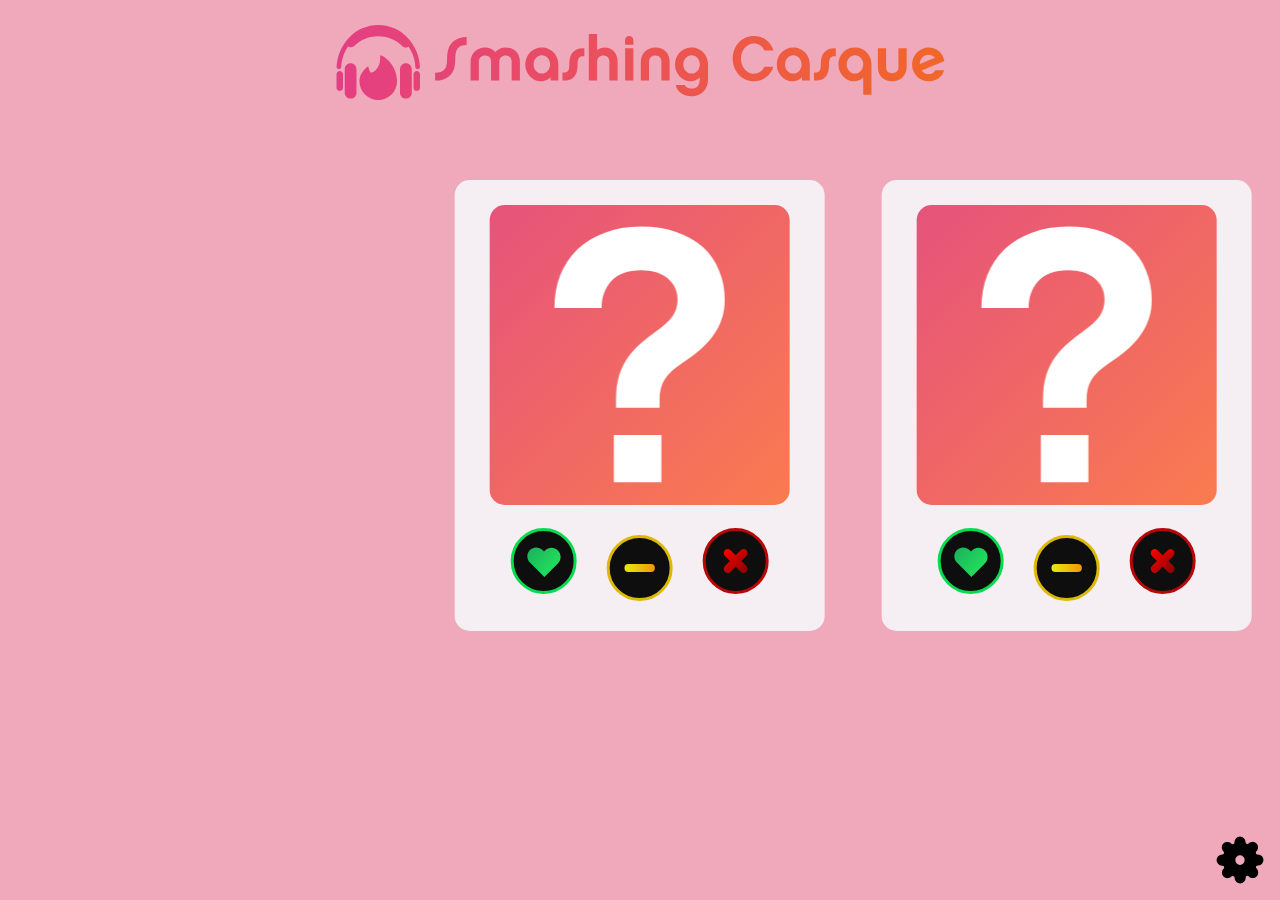
==== Casque/Index.html @ e7920773 "Projet - Casque" ====
<!DOCTYPE html>
<html>
<head>
    <meta charset="UTF-8">
    <title>Smashing Casque</title>
    <link rel="shortcut icon" href="Item/Picture/Logo Smashing Casque 1.png" type="image/x-icon">
    <link rel="stylesheet" href="Item/style/style.css">
</head>

<body>
    <!-- valeur constante -->
    <script>
        const titre_musique = ["Pharrell Williams - Happy", "Blinding Lights - The Weeknd", "Quentin Mosimann - Psyké Underground", "Cars", "Rick Astley - Never Gonna Give You Up", "La mort - Dumb Ways to Die", "Forza Horizon 3", "Noisestorm - Crab Rave", "NOOOOOB - It's raining tacos", "Capibara musclé", "Maroon 5 - Moves like Jagger (Sped Up)", "Chevre - Aaaaaaaaah", "JIAFEI - Ye Hua Xiang"]
        const nom_casque = {
            'Apple' : ['AirPods Max - Gris sideral'],

            'Beats' : ['Beats Solo3 sans fil - Noir', 
                       'BEATS STUDIO3 SANS FIL - Noir obscur'],
            
            'Bose' : ['Bose QuietComfort 45 Headphones - Midnight Blue',
                      'Bose QuietComfort SE headphones - Noir',
                      'Casque Bose Noise Cancelling Headphones 700 UC - Noir'],

            'JBL' : ['JBL Tour One Reconditionne - Noir',
                     'JBL Live 660NC - Noir',
                     'JBL Tune 720BT - Noir'],
            'Marshall': ['MAJOR IV - Noir',
                         'MONITOR II - Noir'],
            'Sennheiser' : ['MOMENTUM 4 Wireless - Noir'],
            'Sony' : ['WH-1000XM4 - Bleu Nuit',
                      'WH-1000XM5 - Noir',
                      'WH-XB910N - Noir'],
            'Steelseries' : ['ARCTIS 9X - Noir et Vert',
                             'ARCTIS 7+ - Blanc',
                             'ARCTIS 7P+ WIRELESS - Blanc']
        }
    </script>

    <!-- Titre + element_principale -->
    <div><img src="Item/Picture/Logo Smashing Casque 2.svg" style="margin: auto; display: block; margin-top: 25px;" height="75px"></div>
    
    <div style="display: flex;flex-direction: row;flex-wrap: nowrap;align-items: center;" id="element_parent"></div>
    
    <div class="element-parent-resulta" style="display: none;" id="element_parent_resulta"></div>
 
    
    <!-- Parametre -->
    <div class="parametre" onclick="parametre(true)"><img src="Item/Picture/parametre.svg" height="50px" width="50px"></div>
    <div id="parametre_fond">
        <img src="Item/Picture/croie_fond.png" style="width: 35px; height: 35px; margin: 10px; cursor: pointer; position: absolute;" onclick="parametre(false)">
        <h4>Marque de casque audio</h4>
        <div style="display: flex; flex-direction: row; flex-wrap: nowrap;">
            <div class="div_parametre">
                <div class="div_parametre_enfant"><div class="checkbox" id="checkbox1" onclick="bouton_casque(1)" style="background-image: url('Item/Picture/V.svg');"></div><h2>Apple</h2></div>
                <div class="div_parametre_enfant"><div class="checkbox" id="checkbox2" onclick="bouton_casque(2)" style="background-image: url('Item/Picture/V.svg');"></div><h2>Beats</h2></div>
                <div class="div_parametre_enfant"><div class="checkbox" id="checkbox3" onclick="bouton_casque(3)" style="background-image: url('Item/Picture/V.svg');"></div><h2>Bose</h2></div>
                <div class="div_parametre_enfant"><div class="checkbox" id="checkbox4" onclick="bouton_casque(4)" style="background-image: url('Item/Picture/V.svg');"></div><h2>JBL</h2></div>
            </div>
            <div class="div_parametre">
                <div class="div_parametre_enfant"><div class="checkbox" id="checkbox5" onclick="bouton_casque(5)" style="background-image: url('Item/Picture/V.svg');"></div><h2>Marshall</h2></div>
                <div class="div_parametre_enfant"><div class="checkbox" id="checkbox6" onclick="bouton_casque(6)" style="background-image: url('Item/Picture/V.svg');"></div><h2>Sennheiser</h2></div>
                <div class="div_parametre_enfant"><div class="checkbox" id="checkbox7" onclick="bouton_casque(7)" style="background-image: url('Item/Picture/V.svg');"></div><h2>Sony</h2></div>
                <div class="div_parametre_enfant"><div class="checkbox" id="checkbox8" onclick="bouton_casque(8)" style="background-image: url('Item/Picture/V.svg');"></div><h2>SteelSeries</h2></div>
            </div>
        </div>
        <div class="actualiser" onclick="actualiser()">Actualiser</div>
        <!-- </div> -->
        <div class="parametre_musique" >
            <div class="parametre_musique_image"><img src="Item/Musique/image/musique-1.png" style="margin: 10px;" width="75px" id="parametre_musique_image_id"><h3 id="parametre_musique_nom_id"></h3></div>
            <div style="position: relative;">
                <div id="progresse_barre" style=" position:absolute; background-color: rgb(8, 156, 60); width: 0%; height: 10px; border-radius: 19px; margin-bottom: 10px; margin-top: 10px;"></div>
                <div style="background-color: rgb(36 8 8); width: 100%; height: 10px; border-radius: 19px; margin-bottom: 10px; margin-top: 10px;"></div>
            </div>
            <div class="parametre_musique_bouton">
                <img src="Item/Picture/avent.svg" style="cursor: pointer;" class="bouton-avent" onclick="musique_seting(1)">
                <img src="Item/Picture/son-on.svg" style="cursor: pointer;" class="bouton-son" onclick="musique_seting(2)" id="volume">
                <img src="Item/Picture/passe.svg" style="cursor: pointer;" class="bouton-passe" onclick="musique_seting(3)">
            </div>
        </div>
    </div>

    <!-- Musique -->
    <div style="display: none;" id="audio"></div>

    <!-- Script -->
    <script src="Item/JS/seul.js"></script>
    <script src="Item/JS/multiple.js"></script>
    <script src="Item/JS/musique.js"></script>
    <script src="Item/JS/principale.js"></script>
    <script src="Item/JS/resulta.js"></script>
</body>
</html>
---- Casque/Item/style/style.css ----
@font-face {
    font-family: 'tinder';
    src: url('Item/fonts/tinder.ttf') format('ttf')
}

::-webkit-scrollbar {
  display: none;
}

body::-ms-scrollbar {
    display: none;
}

body {
    margin: 0px;
    padding: 0px;
    display: flex;
    flex-direction: column;
    align-items: center;
    text-decoration: none;
    overflow: auto;
    overflow-x: hidden;
    scrollbar-width: none;
    -ms-overflow-style: none;
    background: #efa9ba;
    font-family: 'tinder', 'Franklin Gothic Medium', 'Arial Narrow', Arial, sans-serif;
}




.element_principale {
    background-color: rgb(245, 238, 243);

    padding: 25px;
    padding-bottom: 15px;
    padding-left: 35px;
    padding-right: 35px;
    margin: 30px;
    border-radius: 15px;

    flex-wrap: wrap;
    display: flex;
    flex-direction: column;
    flex-wrap: nowrap;
    align-items: center;
    justify-content: space-evenly;
    align-content: space-around;

    transform: translateY(50px);
    transition: transform 0.5s ease-in-out;
}

.element_principale.active {
    transform: translateY(-25px);
}

.image {
    transition: .3s background-image ease-in-out;
    background-image: url("../Picture/image-secret.svg");
    background-repeat: no-repeat;
    background-size: 100%;
    border-radius: 15px;
    width: 300px;
    height: 300px;
    cursor: pointer;
}

.image:hover {
    transition: .3s background-image ease-in-out;
    background-image: url("../Picture/image-secret-play.svg");
}

.parent-texte {
    display: flex;
    flex-direction: column;
    align-items: center;
}

.texte1, .texte2 {
    color: rgb(23, 23, 23);
    font-size: 20px;
    flex: 1 1 100%;
}

.texte1 {
    margin-bottom: 2.5px;
}

.texte2 {
    margin-top: 2.5px;
}

.img-button {
    display: block;
    margin: 10px;
    width: 40px;
    height: 40px;
}

.div-button-coeur, .div-button-barre, .div-button-croie {
    margin: 15px;
    background-color: rgb(14, 14, 14);
    border: solid rgb(7, 220, 78) 3px;
    border-radius: 100%;
    cursor: pointer;
}        

.div-button-coeur {
    border: solid rgb(7, 220, 78) 3px;
}

.div-button-barre {
    margin-top: 30px;
    border: solid rgb(220, 185, 7) 3px;
}

.div-button-croie {
    border: solid rgb(183, 7, 7) 3px;
}

.div-button-croie:hover, .div-button-barre:hover, .div-button-coeur:hover {
    scale: 1.1;
    transition: .2s scale ease-in-out;
}

.div-button-croie, .div-button-barre, .div-button-coeur {
    scale: 1;
    transition: .2s scale ease-in-out;
}

.parametre {
    transition: .5s rotate ease-in-out;
    rotate: 0deg;
    border-radius: 100%;
    height: 50px;
    width: 50px;
    padding: 5px;
    cursor: pointer;
    position: fixed;
    z-index: 100;
    bottom: 0;
    right: 0;
    margin: 10px;
}

.parametre:hover {
    transition: .5s rotate ease-in-out;
    rotate: 45deg;
}

#parametre_fond {
    position: fixed; 
    z-index: 200; 
    bottom: 0; 
    right: 0; 
    width: 450px;
    height: 100%;
    background-color: #0e0e0e;

    transform: translateX(450px);
    transition: 1s transform ease-in-out;
}

h2 {
    color: #f5eef3;
    padding-left: 15px;
}

.div_parametre {
    width: 100%;
    display: flex;
    flex-direction: column;
    padding-left: 30px;
}

.div_parametre_enfant {
    display: flex;
    flex-direction: row;
    flex-wrap: nowrap;
    align-items: center;
}

.parametre_musique_image {
    display: flex;
    flex-direction: row;
    flex-wrap: nowrap;
    align-items: center;
    color: #1e0d0e;
    font-size: 17.5px;
}

.parametre_musique_bouton {
    display: flex;
    flex-direction: row;
    align-items: center;
    justify-content: space-around;
    flex-wrap: nowrap;
}

.parametre_musique {
    position: absolute;
    padding: 10px;
    padding-bottom: 30px;
    display: flex;
    flex-direction: column;
    align-items: stretch;
    flex-wrap: nowrap;
    width: 430px;
    background: linear-gradient(317deg, #f97951, #e75578);
    bottom: 0;
}

h4 {
    color: #f5eef3;
    font-size: 35px;
    margin-bottom: 5px;
    margin-top: 10px;
    margin-left: 55px;
}

.checkbox {
    width: 25px;
    height: 25px;
    background-color: #f5eef3;
    border-radius: 5px;
    border: solid 2px #ed606c;
    cursor: pointer;
}

.actualiser {
    border: solid 4px #ed606c;
    background: #f5eef3;
    width: 150px;
    height: 40px;
    font-size: 25px;
    border-radius: 10px;
    margin: auto;
    margin-top: 15px;
    transition: .25s scale ease-in-out;
    cursor: pointer;
    display: flex;
    align-items: center;
    justify-content:center;
}

.actualiser:hover {
    
    scale: 1.05;
}

.bouton-avent:hover {
    content: url("../Picture/avent-plein.svg")
}

.bouton-passe:hover {
    content: url("../Picture/passe-plein.svg")
}

.element-resulta {
    background-color: rgb(245, 238, 243);
    display: flex;
    flex-direction: column;
    align-items: center;
    justify-content: space-evenly;
    align-content: space-around;
    transform: translateY(50px);
    transition: transform 0.5s ease-in-out;
    border-radius: 15px;
    margin: 40px;
    margin-top: 20px;
    margin-bottom: 20px;
	width: 300px;
}

.image-resulta {
    transition: .3s background-image ease-in-out;
    background-image: url(../Picture/image-secret.svg);
    background-repeat: no-repeat;
    background-size: 100%;
    width: 300px;
    height: 300px;
    cursor: pointer;
    border-top-left-radius: 15px;
    border-top-right-radius: 15px;
}

.element-parent-resulta {
    display: flex;
    margin-bottom: 100px;
    flex-direction: row;
    flex-wrap: wrap;
    justify-content: flex-start;
}

.classement_resulta {
    width: 50px;
    height: 50px;
    position: absolute;
    background-repeat: no-repeat;
    background-size: 100%;
    top: 10px;
    left: 10px;
}

.text_resulta {
	display: block;
    font-size: 2em;
    margin-block-start: 0.67em;
    margin-block-end: 0.67em;
    margin-inline-start: 0px;
    margin-inline-end: 0px;
    font-weight: bold;
	text-align: center;
}
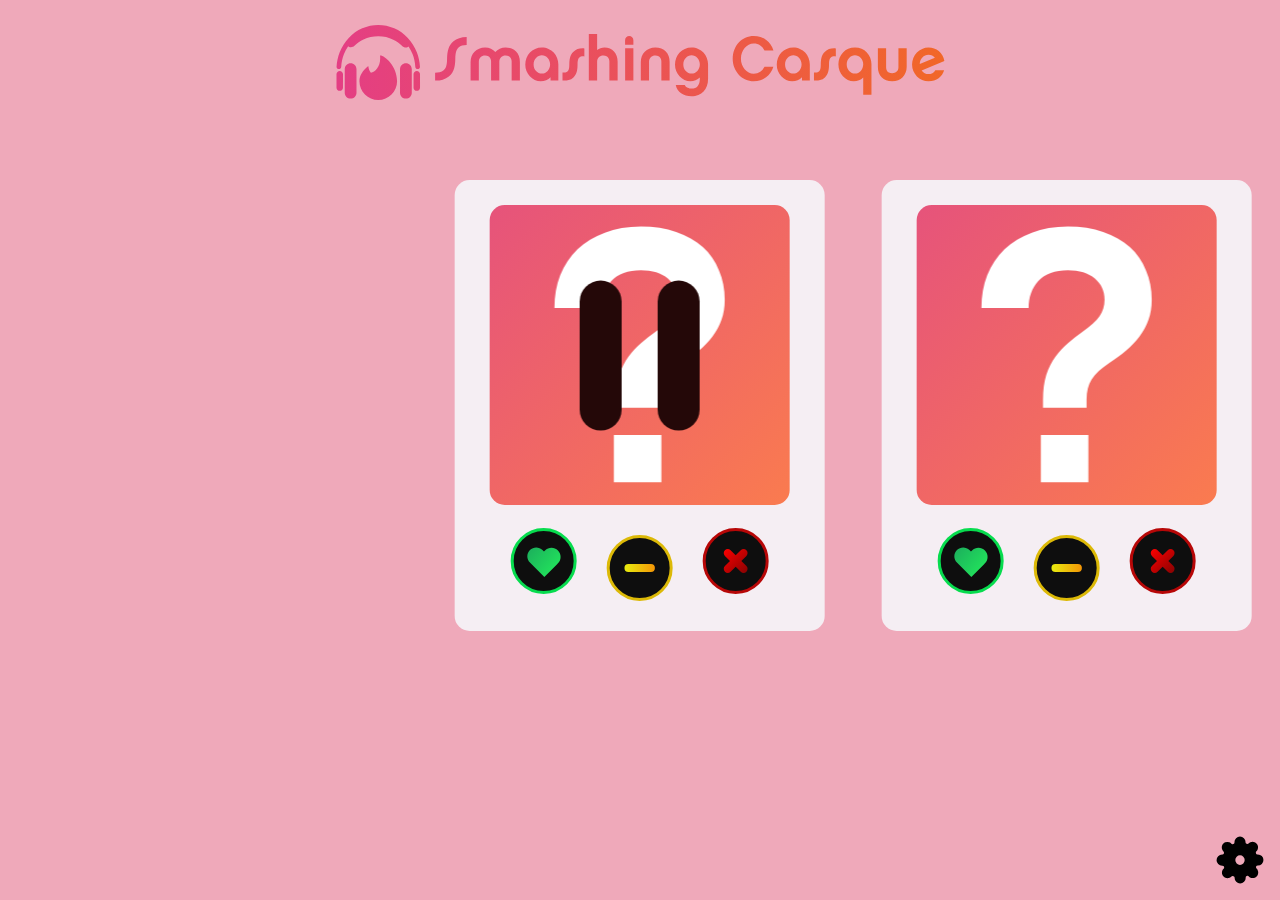
==== commit 762e9289: "Add files via upload" ====
--- a/Casque/Index.html
+++ b/Casque/Index.html
@@ -80,7 +80,9 @@
     </div>
 
     <!-- Musique -->
-    <div style="display: none;" id="audio"></div>
+    <audio controls style="display: none;" id="audio">
+        <source src="votre_fichier_audio.mp3" type="audio/mpeg">
+    </audio>
 
     <!-- Script -->
     <script src="Item/JS/seul.js"></script>
